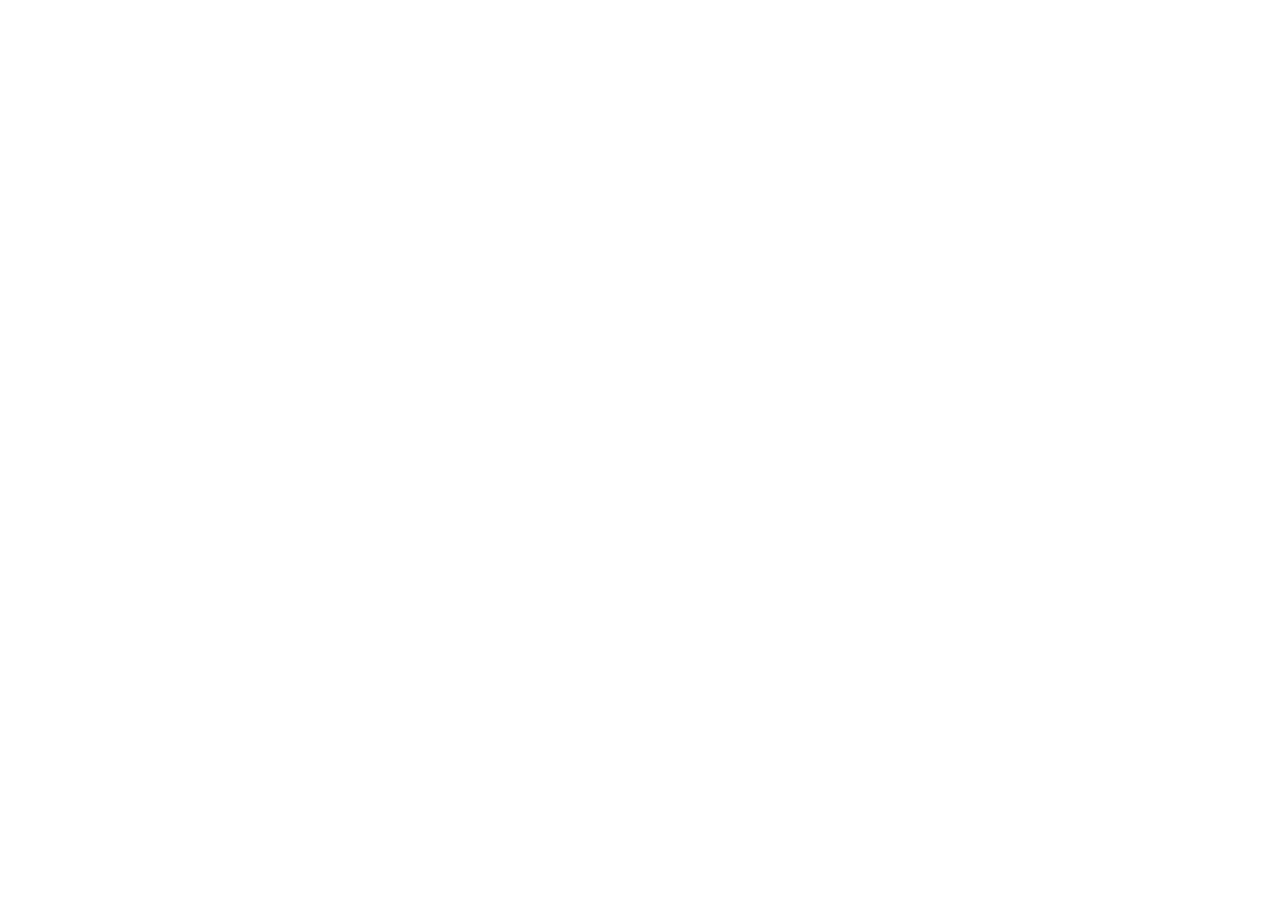
==== 02 calculator app/index.html @ 6b53b138 "new commit" ====
<!doctype html>
<html lang="en">
  <head>
    <meta charset="UTF-8" />
    <meta name="viewport" content="width=device-width, initial-scale=1.0" />
    <title>Calculator App</title>
  </head>
  <body></body>
</html>
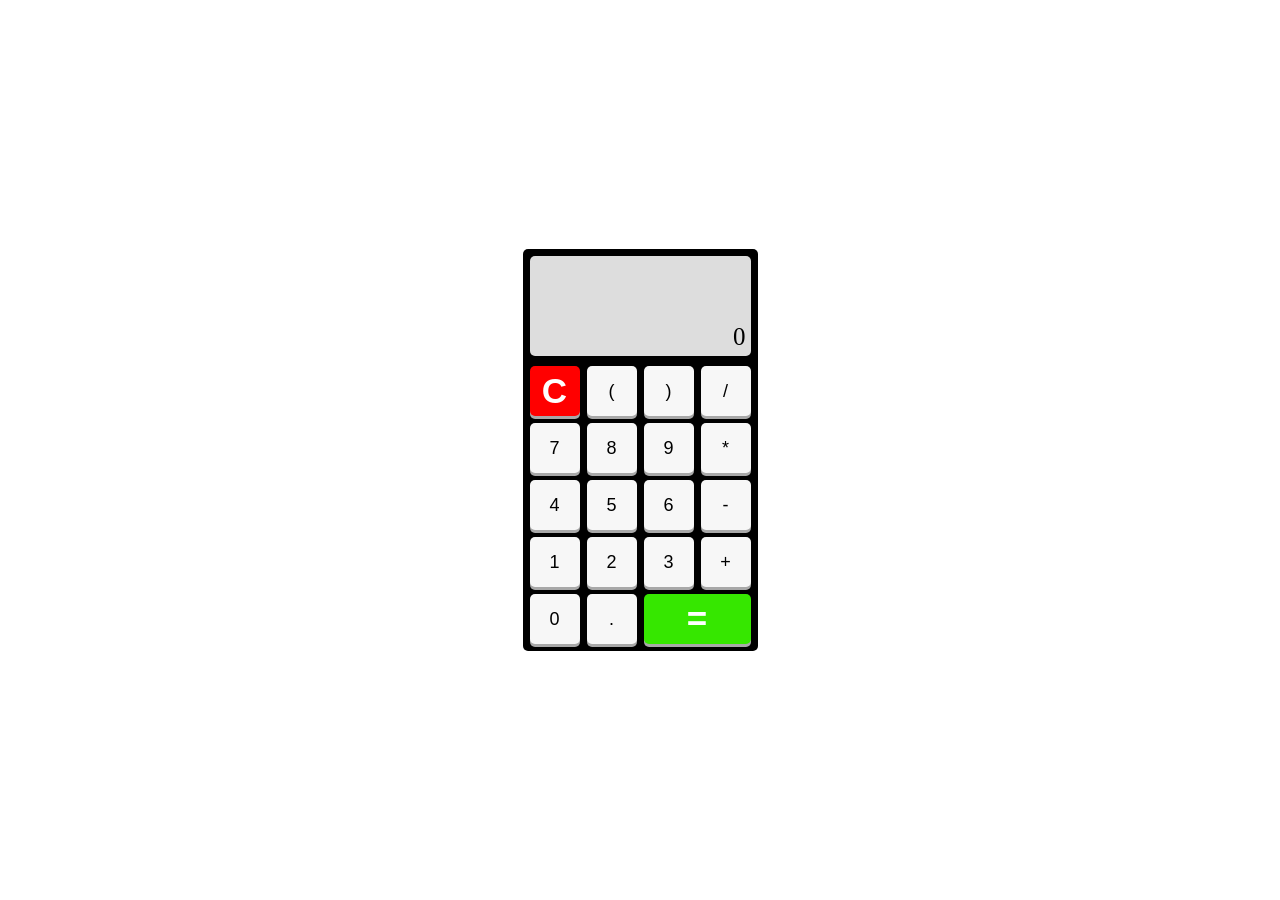
==== commit e25032b5: "new commit" ====
--- a/02 calculator app/index.html
+++ b/02 calculator app/index.html
@@ -4,6 +4,33 @@
     <meta charset="UTF-8" />
     <meta name="viewport" content="width=device-width, initial-scale=1.0" />
     <title>Calculator App</title>
+    <link rel="stylesheet" href="index.css" />
   </head>
-  <body></body>
+  <body>
+    <div class="calculator">
+      <div class="display" id="display">0</div>
+      <div class="touch">
+        <button class="btn" id="delete" value="C">C</button>
+        <button class="btn" value="(">(</button>
+        <button class="btn" value=")">)</button>
+        <button class="btn" value="/">/</button>
+        <button class="btn" value="7">7</button>
+        <button class="btn" value="8">8</button>
+        <button class="btn" value="9">9</button>
+        <button class="btn" value="*">*</button>
+        <button class="btn" value="4">4</button>
+        <button class="btn" value="5">5</button>
+        <button class="btn" value="6">6</button>
+        <button class="btn" value="-">-</button>
+        <button class="btn" value="1">1</button>
+        <button class="btn" value="2">2</button>
+        <button class="btn" value="3">3</button>
+        <button class="btn" value="+">+</button>
+        <button class="btn" value="0">0</button>
+        <button class="btn" value=".">.</button>
+        <button class="btn" id="equal" value="=">=</button>
+      </div>
+    </div>
+    <script src="index.js"></script>
+  </body>
 </html>
--- a/02 calculator app/index.css
+++ b/02 calculator app/index.css
@@ -0,0 +1,67 @@
+* {
+  padding: 0;
+  margin: 0;
+  box-sizing: border-box;
+}
+body {
+  font-family: montserrat;
+  display: flex;
+  text-align: center;
+  justify-content: center;
+  align-items: center;
+  min-height: 100vh;
+}
+.calculator {
+  padding: 7px;
+  background-color: black;
+  display: flex;
+  flex-direction: column;
+  border-radius: 5px;
+}
+.display {
+  width: 100%;
+  height: 100px;
+  background-color: #ddd;
+  margin-bottom: 10px;
+  border-radius: 5px;
+  display: flex;
+  justify-content: flex-end;
+  align-items: flex-end;
+  padding: 5px;
+  font-size: 25px;
+  overflow: hidden;
+  white-space: nowrap;
+  text-overflow: ellipsis;
+}
+.touch {
+  display: grid;
+  grid-template-columns: repeat(4, 50px);
+  grid-template-rows: repeat(5, 50px);
+  gap: 7px;
+}
+button {
+  cursor: pointer;
+  border: none;
+  outline: none;
+  border-radius: 5px;
+  background-color: #f7f7f7;
+  box-shadow: 0 3px #a8a8a8;
+  font-size: 18px;
+}
+button:hover {
+  box-shadow: 0 3px #a8a8a8;
+  transform: translateY(3px);
+}
+button[value="C"] {
+  background-color: red;
+  color: #fff;
+  font-weight: bold;
+  font-size: 35px;
+}
+button[value="="] {
+  grid-column: span 2;
+  background-color: #36e700;
+  color: #fff;
+  font-weight: bold;
+  font-size: 35px;
+}
